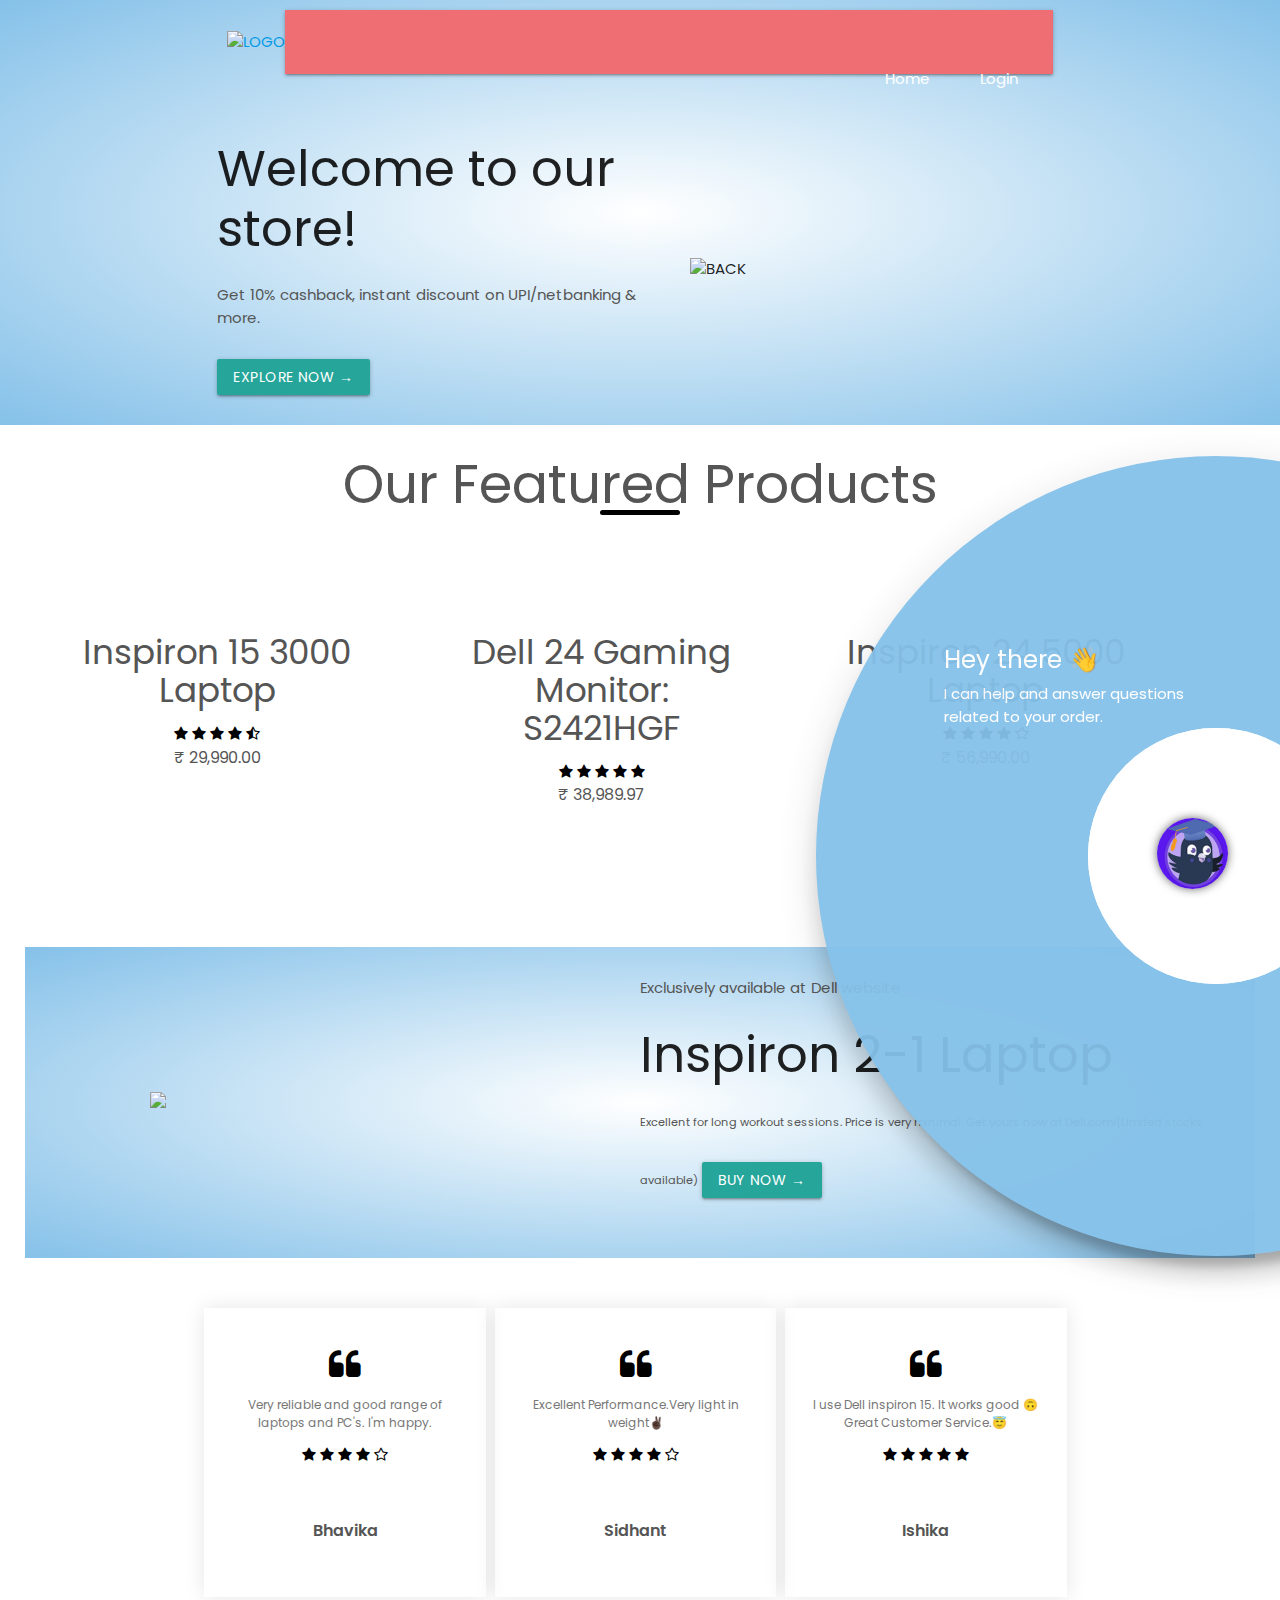
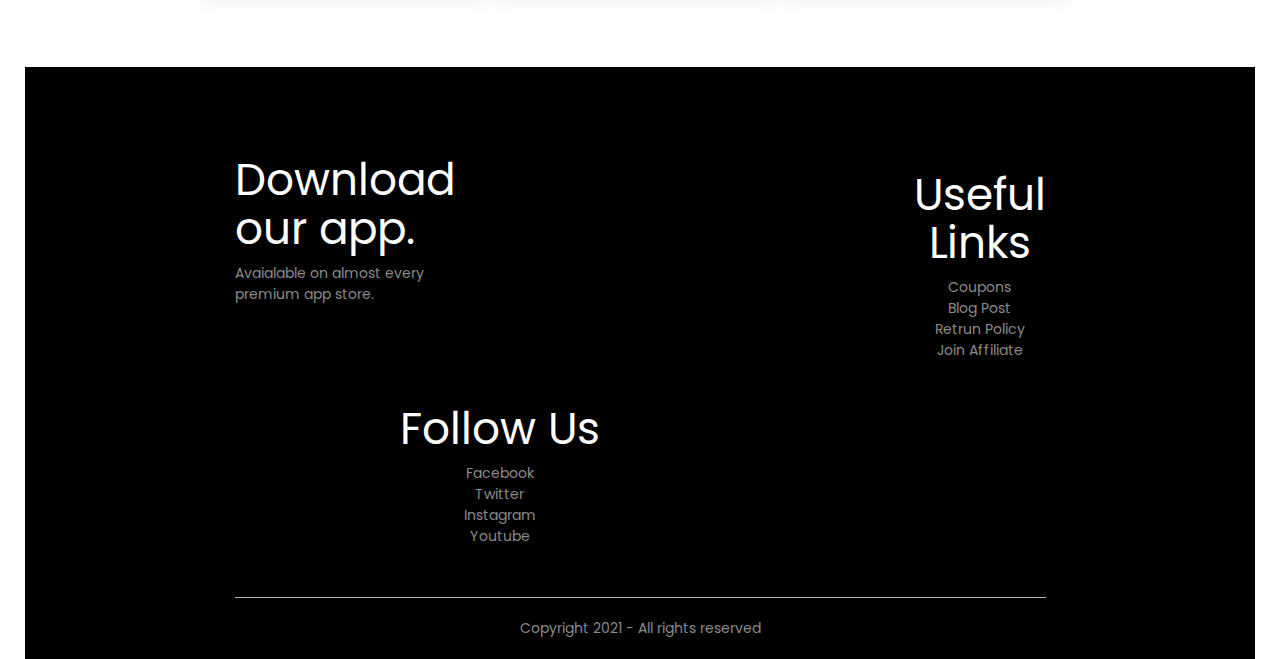
==== index.html @ 02ffc39d "INIT" ====
<!DOCTYPE html>
<html lang="en" dir="ltr">
    <head>
            <meta charset="utf-8">
            <meta name="viewport" content="width=device-width,initial-scale=1.0">
            <title>Home | Dell Enterprises</title>
            <link rel="stylesheet" href="style1.css">
            <link rel="preconnect" href="https://fonts.gstatic.com">
            <link href="https://fonts.googleapis.com/css2?family=Poppins:ital,wght@0,100;0,200;0,400;0,500;1,100&display=swap" rel="stylesheet">
            <link rel="stylesheet" href="https://cdnjs.cloudflare.com/ajax/libs/font-awesome/4.7.0/css/font-awesome.css" integrity="sha512-5A8nwdMOWrSz20fDsjczgUidUBR8liPYU+WymTZP1lmY9G6Oc7HlZv156XqnsgNUzTyMefFTcsFH/tnJE/+xBg==" crossorigin="anonymous" />
            <link rel="shortcut icon" href="images/Dell.png">





            <!--Let browser know website is optimized for mobile-->
    <meta name="viewport" content="width=device-width, initial-scale=1.0" />
    <meta content="text/html;charset=utf-8" http-equiv="Content-Type" />
    <meta content="utf-8" http-equiv="encoding" />

    <!--Import Google Icon Font-->
    <link
      href="https://fonts.googleapis.com/icon?family=Material+Icons"
      rel="stylesheet"
    />
    <link rel="preconnect" href="https://fonts.gstatic.com" />
    <link
      href="https://fonts.googleapis.com/css2?family=Open+Sans&display=swap"
      rel="stylesheet"
    />
    <link
      href="https://fonts.googleapis.com/css?family=Raleway:500&display=swap"
      rel="stylesheet"
    />

    <link rel="preconnect" href="https://fonts.gstatic.com" />
    <link
      href="https://fonts.googleapis.com/css2?family=Roboto:wght@300&display=swap"
      rel="stylesheet"
    />

    <link rel="preconnect" href="https://fonts.gstatic.com" />
    <link
      href="https://fonts.googleapis.com/css2?family=Lato&display=swap"
      rel="stylesheet"
    />

    <!--Import Font Awesome Icon Font-->
    <link
      rel="stylesheet"
      href="https://cdnjs.cloudflare.com/ajax/libs/font-awesome/4.7.0/css/font-awesome.min.css"
      integrity="sha256-eZrrJcwDc/3uDhsdt61sL2oOBY362qM3lon1gyExkL0="
      crossorigin="anonymous"
    />

    <!--Import materialize.css-->
    <link
      rel="stylesheet"
      type="text/css"
      href="static/css/materialize.min.css"
    />

    <!--Main css-->
    <link rel="stylesheet" type="text/css" href="static/css/style.css" />
    <meta name="viewport" content="width=device-width, initial-scale=1" />
  </head>

    </head>
    <body>

        <div class="header">
            <div class="container">
                <div class="navbar">
                    <div class="logo">
                        <a href="index.html">
                            <img src="images/Dell.png" alt="LOGO" width="100px">
                        </a>
                    </div>
                    <nav>
                        <ul id="MenuItems">
                            <li><a href="index.html">Home</a></li>
                            <!-- <li><a href="products.html">Products</a></li>
                            <li><a href="uc.html">About</a></li>
                            <li><a href="uc.html">Contact</a></li> -->
                            <li><a href="account.html">Login</a></li>
                        </ul>
                    </nav>
                  
                    <img src="images/menu.png" alt="" class="menu" onclick="menutoggle()">
                </div>
                <div class="row">
                    <div class="col-2">
                        <h1>Welcome to our store!</h1>
                        <p>Get 10% cashback, instant discount on UPI/netbanking & more.</p>
                        <a href="products.html" class="btn">Explore Now &#8594;</a>
                    </div>
                    <div class="col-2">
                        <img src="images/1.png" alt="BACK">
                    </div>
                </div>
            </div>
        </div>



<!-- featured products -->

    <div class="small-container">
        <h2 class="title">Our Featured Products</h2>
        <div class="row">
            <div id="Powder" class="col-4">
                <a href="product-details.html">
                    <img src="images/lap2.png" alt="">
                    <h4>Inspiron 15 3000 Laptop</h4>
                </a>
                <div class="rating">
                    <i class="fa fa-star"></i>
                    <i class="fa fa-star"></i>
                    <i class="fa fa-star"></i>
                    <i class="fa fa-star"></i>
                    <i class="fa fa-star-half-o"></i>
                </div>
                <p>₹ 29,990.00</p>
            </div>
            <div id="Powder" class="col-4">
                <img src="images/lap1.png" alt="">
                <h4>Dell 24 Gaming Monitor: S2421HGF</h4>
                <div class="rating">
                    <i class="fa fa-star"></i>
                    <i class="fa fa-star"></i>
                    <i class="fa fa-star"></i>
                    <i class="fa fa-star"></i>
                    <i class="fa fa-star"></i>
                </div>
                <p>₹ 38,989.97</p>
            </div>
            <!-- <div class="col-4">
                <img src="images/la33.png" alt="">
                <h4>Fena Detergent Cake</h4>
                <div class="rating">
                    <i class="fa fa-star"></i>
                    <i class="fa fa-star"></i>
                    <i class="fa fa-star"></i>
                    <i class="fa fa-star"></i>
                    <i class="fa fa-star-o"></i>
                </div>
                <p>INR 10Rs/cake</p>
            </div> -->
            <div id="NIP"class="col-4">
                <img src="images/lap4.png" alt="">
                <h4>Inspiron 24 5000 Laptop</h4>
                <div class="rating">
                    <i class="fa fa-star"></i>
                    <i class="fa fa-star"></i>
                    <i class="fa fa-star"></i>
                    <i class="fa fa-star"></i>
                    <i class="fa fa-star-o"></i>
                </div>
                <p>₹ 56,990.00</p>
            </div>
        </div>
    
<!-- Exclusie -->
    <div class="offer">
        <div class="small-container">
            <div class="row">
                <div class="col-2">
                    <img src="images/exclusive.png" class="offer-img">
                </div>
                <div class="col-2">
                    <p>Exclusively available at Dell website</p>
                    <h1>Inspiron 2-1 Laptop</h1>
                    <small>Excellent for long workout sessions. Price is very minimal. Get yours now at Dell.com!(Limited stocks available)</small>
                    <a href="#" class="btn">Buy Now &#8594;</a>
                </div>
            </div>
        </div>
    </div>
    <!-- testimonial -->
    <div class="testimonial">
        <div class="small-container">
            <div class="row">
                <div class="col-3">
                    <i class="fa fa-quote-left"></i>
                    <p>Very reliable and good range of laptops and PC's. I'm happy. </p>
                    <div class="rating">
                        <i class="fa fa-star"></i>
                        <i class="fa fa-star"></i>
                        <i class="fa fa-star"></i>
                        <i class="fa fa-star"></i>
                        <i class="fa fa-star-o"></i>
                    </div>
                    <img src="images/user-1.png" alt="">
                    <h3>Bhavika</h3>
                </div>
                <div class="col-3">
                    <i class="fa fa-quote-left"></i>
                    <p> Excellent Performance.Very light in weight✌🏿</p>
                    <div class="rating">
                        <i class="fa fa-star"></i>
                        <i class="fa fa-star"></i>
                        <i class="fa fa-star"></i>
                        <i class="fa fa-star"></i>
                        <i class="fa fa-star-o"></i>
                    </div>
                    <img src="images/user-2.png" alt="">
                    <h3>Sidhant</h3>
                </div>
                <div class="col-3">
                    <i class="fa fa-quote-left"></i>
                    <p> I use Dell inspiron 15. It works good 🙃Great Customer Service.😇</p>
                    <div class="rating">
                        <i class="fa fa-star"></i>
                        <i class="fa fa-star"></i>
                        <i class="fa fa-star"></i>
                        <i class="fa fa-star"></i>
                        <i class="fa fa-star"></i>
                    </div>
                    <img src="images/user-3.png" alt="">
                    <h3>Ishika</h3>
                </div>
            </div>
        </div>
    </div>


<!-- footer -->

    <div class="footer">
        <div class="container">
            <div class="row">
                <div class="footer-col-1">
                    <h3>Download our app.</h3>
                    <p>Avaialable on almost every premium app store.</p>
                    <div class="app-logo">
                        <img src="images/play-store.png" alt="">
                        <img src="images/app-store.png" alt="">
                    </div>
                </div>
                
                <div class="footer-col-2">
                    <img src="images/logo.png" alt="">
                </div>
                <div class="footer-col-3">
                    <h3>Useful Links</h3>
                    <ul>
                        <li>Coupons</li>
                        <li>Blog Post</li>
                        <li>Retrun Policy</li>
                        <li>Join Affiliate</li>
                    </ul>
                </div>
                <div class="footer-col-4">
                    <h3>Follow Us</h3>
                    <ul>
                        <li>Facebook</li>
                        <li>Twitter</li>
                        <li>Instagram</li>
                        <li>Youtube</li>
                    </ul>
                </div>
           
            </div>
            <hr>
            <p class="copyright">Copyright 2021 - All rights reserved</p>
        </div>
    </div>

<!-- js for toggle menu -->
    <script>
        var MenuItems = document.getElementById("MenuItems")
        MenuItems.style.maxHeight="0px";
        function menutoggle() {
            if(MenuItems.style.maxHeight=="0px")
            {
                MenuItems.style.maxHeight="200px";
            }
            else {
                 MenuItems.style.maxHeight="0px";
            }
        }
    </script>
        
    <script>!(function () {
            let e = document.createElement("script"),
                t = document.head || document.getElementsByTagName("head")[0];
            (e.src =
                "https://cdn.jsdelivr.net/npm/rasa-webchat@latest/lib/index.js"),
                // Replace 1.x.x with the version that you want
                (e.async = !0),
                (e.onload = () => {
                    window.WebChat.default(
                        {
                            intPayload: '/greet',
                            customData: { language: "en" },
                            socketUrl: "http://localhost:5005",
                            // add other props here
                        },
                        null
                    );
                }),
                t.insertBefore(e, t.firstChild);
        })();
    </script>
    <div class="container">
        <!-- Modal for rendering the charts, declare this if you want to render charts, 
           else you remove the modal -->
        <div id="modal1" class="modal">
          <canvas id="modal-chart"></canvas>
        </div>
  
        <!--chatbot widget -->
        <div class="widget">
          <div class="chat_header">
            <!--Add the name of the bot here -->
            <span class="chat_header_title">Sara</span>
            <span class="dropdown-trigger" href="#" data-target="dropdown1">
              <i class="material-icons"> more_vert </i>
            </span>
  
            <!-- Dropdown menu-->
            <ul id="dropdown1" class="dropdown-content">
              <li><a href="#" id="clear">Clear</a></li>
              <li><a href="#" id="restart">Restart</a></li>
              <li><a href="#" id="close">Close</a></li>
            </ul>
          </div>
  
          <!--Chatbot contents goes here -->
          <div class="chats" id="chats">
            <div class="clearfix"></div>
          </div>
  
          <!--keypad for user to type the message -->
          <div class="keypad">
            <textarea
              id="userInput"
              placeholder="Type a message..."
              class="usrInput"
            ></textarea>
            <div id="sendButton">
              <i class="fa fa-paper-plane" aria-hidden="true"></i>
            </div>
          </div>
        </div>
  
        <!--bot profile-->
        <div class="profile_div" id="profile_div">
          <img class="imgProfile" src="static/img/botAvatar.png" />
        </div>
  
        <!-- Bot pop-up intro -->
        <div class="tap-target" data-target="profile_div">
          <div class="tap-target-content">
            <h5 class="white-text">Hey there 👋</h5>
            <p class="white-text">
              I can help and answer questions related to your order.
            </p>
          </div>
        </div>
      </div>
  
      <!--JavaScript at end of body for optimized loading-->
      <script src="https://ajax.googleapis.com/ajax/libs/jquery/3.3.1/jquery.min.js"></script>
      <script
        type="text/javascript"
        src="static/js/lib/materialize.min.js"
      ></script>
      <script src="static/js/lib/uuid.min.js"></script>
      <!--Main Script -->
      <script type="text/javascript" src="static/js/script.js"></script>
  
      <!--Chart.js Script -->
      <script type="text/javascript" src="static/js/lib/chart.min.js"></script>
      <script type="text/javascript" src="static/js/lib/showdown.min.js"></script>

  </body>
</html>
---- style1.css ----
*{
  margin: 0;
  padding: 0;
  box-sizing: border-box;
}
body{
    font-family: 'Poppins', sans-serif !important;
}
.navbar{
  display: flex !important;
  align-items: center !important;
  padding: 10px !important;
}
nav{
  flex: 1 !important;
  text-align: right !important;
}
nav ul{
  display: inline-block;
  list-style-type: none;
}
nav ul li{
    display: inline-block;
    margin-right: 20px;
}
a{
  text-decoration: none;
  color: #555;
}
p{
    color: #555;
}
.container{
    max-width: 1300px;
    margin: auto;
    padding-left: 25px;
    padding-right: 25px;
}
.row{
    display: flex;
    align-items: center;
    flex-wrap: wrap;
    justify-content: space-around;
}
.col-2{
    flex-basis: 50%;
    min-width: 300px;
}
.col-2 img{
    max-width: 100%;
    padding: 10px 0;
    margin: 0 50px;
}
.col-2 h1{
    font-size: 50px;
    line-height: 60px;
    margin: 25px 0;
}
.btn{
    display: inline-block;
    /* background: #ff523b; */
    background: black;
    color: white;
    padding: 8px 30px;
    margin: 30px 0;
    border-radius: 100px;
}
.btn:hover{
    background:darkgrey;
}
.header{
    background: radial-gradient(#fff,#85C1E9 );
}
.header .row{
    margin: 30px 0;
}
.categories{
    margin: 50px 0;
}
.col-3{
    /* display: flex; */
    /* flex-wrap: wrap; */
    flex-basis: 32%;
    min-width: 250px;
    margin-bottom: 20px;
    /* justify-content: space-between; */
    text-align: center;
}
.col-3 img{
    width: 100%;
}
.small-container{
    /* max-width: 1200px; */
    /* margin: auto; */
    padding: 0 25px;
}
.small-container h2{
    
    padding:10px;
}
.col-4{
    /* display: flex; */
    /* flex-wrap: wrap; */
    flex-basis: 25%;
    /* min-width: 250px; */
    margin-bottom: 50px;
    padding: 10px;
    /* justify-content: space-between; */
    text-align: center;
    align-self: baseline;
    transition: transform 0.5s;
    cursor: pointer;
}
#Powder.col-4 img{
    height:200px;
    /* width: 200px; */
    margin-top: 30px;
}
#NIP.col-4 img{
    /* height:200px; */
    width: 200px;
    margin: 30px 0;
}
.title{
    text-align: center;
    margin: 0 auto 20px;
    position: relative;
    line-height: 40px;
    color: #555;
}
.title::after{
    content: '';
    background:black;
    width: 80px;
    height: 5px;
    border-radius: 5px;
    position: absolute;
    bottom: 0;
    left: 50%;
    transform: translateX(-50%);
}
h4{
    color: #555;
    font-weight: normal;
}
.col-4 p{
    font-size: 16px;
}
.rating .fa{
    color: black;
}
.col-4:hover{
    transform: translateY(-10px);
}
/* offer */
.offer{
    background: radial-gradient(#fff,#85C1E9 );
    margin-top: 80px;
    padding: 30px 0;
}
.col-2 .offer-img{
    padding: 50px;
}
small{
    color: #555;
}

/* testimonial */
.testimonial{
    padding: 50px 150px;
}
.testimonial .col-3{
    max-width: 350px;
    text-align: center;
    padding: 40px 20px;
    box-shadow: 0 0 20px 0px rgba(0,0,0,0.1);
    cursor: pointer;
    transition: transform 0.5s;
}
.testimonial .col-3 img{
    width: 50px;
    margin-top: 20px;
    border-radius: 50%;
}
.testimonial .col-3:hover{
    transform: translateY(-10px);
}
.fa.fa-quote-left{
    font-size: 34px;
    color: black;
}
.col-3 p{
    font-size: 12px;
    margin: 12px 0;
    color: #777;
}
.testimonial .col-3 h3{
    font-weight: 600;
    color: #555;
    font-size: 16px;
}
/* brands */
.brands{
    padding: 0 100px;
    margin-bottom: 30px;
}
.col-5{
    width: 160px;
}
.col-5 img{
    margin: auto;
    width: 100%;
    cursor: pointer;
    filter: grayscale(100%);
}
.col-5 img:hover{
    filter: grayscale(0);
}

/* footer */
.footer{
    background:#000;
    color: #8a8a8a;
    font-size: 14px;
    padding: 60px 0 20px;
    display: flex;
    /* flex-basis: auto; */
}
.footer p{
    color: #8a8a8a;
}
.footer h3{
    color: #fff;
    margin-bottom: 10px;
}
.footer-col-1, .footer-col-2, .footer-col-4{
    min-width: 250px;
    margin-bottom: 30px !important;
    
}
.footer-col-1{
     flex-basis:30%;
}
.footer-col-2{
    flex: 1;
    text-align: center !important;
}
.footer-col-2 img{
    width: 200px;
    margin-top: -20px;
}
.footer-col-3,.footer-col-4{
    flex-basis: 12%;
    text-align: center !important;
}
ul{
    padding-left: 3px;
    list-style-type: none;
}
.app-logo{
    margin-top: 20px;
}
.app-logo img{
    width: 100px;
}
.footer hr{
    border: none;
    background: #b5b5b5;
    height: 1px;
    margin: 20px 0;
}
.copyright{
    text-align: center;
}
.menu{
    width: 28px;
    margin-left: 20px;
    display: none;
}

/* all products */
.row-2{
    justify-content: space-between;
    max-width: 1200px;
    margin: 10px auto 20px;
}
select{
     border: 1px solid #ff523b;
}
select:focus{
    outline: none;
}
.page-btn{
    text-align: center;
    /* max-width: 1300px; */
    margin: 0 auto 50px;
}
.page-btn span{
    display: inline-block;
    border: 1px solid #ff523b;
    width: 40px;
    height: 40px;
    text-align: center;
    line-height: 40px;
    cursor: pointer;
}
.page-btn span:hover{
    background:black;
    color: white;
}

/* single product details */

.single-product .col-2 img{
    padding: 0;
}
.single-product .col-2{
    padding: 40px;
}
.single-product h4{
    margin: 20px o;
    font-size: 22px;
    font-weight: bold;
}
.single-product select{
    display: block;
    padding: 10px;
    margin-top: 20px;
}
.single-product input{
    width: 50px;
    height: 40px;
    padding-left: 10px;
    font-size: 20px;
    margin-right: 10px;
    border: 1px solid #ff523b;
}
input:focus{
    outline: none;
}
.single-product .fa{
    color: #ff523b;
    margin-left: 5px;
}
.small-img-row{
    margin-top: 10px;
    display: flex;
    justify-content: center;
}
.small-img-col{
    flex-basis: 30%;
    cursor: pointer;
    align-self:center;
    text-align: center;
}
.small-img-col img{
    margin: 0px;
}

/* cart items */
.small-container-1{
    max-width: 1200px;
    margin: auto;
    padding: 0 25px;
}
.cart-page{
    margin: 50px auto;
}
table{
    width: 100%;
    border-collapse: collapse;
}
.cart-info{
    display: flex;
    flex-wrap: wrap;
}
th{
    text-align: left;
    padding: 5px;
    color: white;
    background: black;
    font-weight: normal;
}
td{
    padding: 10px 5px;
}
td input{
    width: 40px;
    height: 30px;
    padding: 5px;
}
td a{
    color: black;
    font-size: 12px;
}
td img{
    width: 100px;
    height: 100px;
    margin-right: 10px;
}
.total-price{
    display: flex;
    justify-content: flex-end;
}
.total-price table{
    border-top: 3px solid #ff523b;
    width: 100%;
    max-width: 400px;
}
td:last-child{
    text-align: right;
}
th:last-child{
    text-align: right;
}

/* media query for menu */
@media only screen and (max-width:800px){
    nav ul{
        display: block;
        margin-top: 15px;
        position: absolute;
        top: 70px;
        left: 0;
        background: #333;
        width: 100%;
        overflow: hidden;
        transition: max-height 0.5s;
    }
    nav ul li{
        display: block;
        margin-right: 50px;
        margin-top: 10px;
        margin-bottom: 10px;
    }
    nav ul li a{
        color: white;
    }
    .menu{
        display: block;
        cursor: pointer;
    }
}

/* account-page */
.account-page{
    padding: 50px 0;
    background: radial-gradient(#fff,#85C1E9 );
}
.form-container{
    background: white;
    width: 500px;
    height: 400px;
    position: relative;
    text-align: center;
    padding: 20px 0;
    margin: auto;
    box-shadow: 0 0 20px  0px rgba(0,0,0,0.1);
    overflow: hidden;
    align-items: center;
}
.form-container span{
    font-weight: bold;
    padding: 0 10px;
    color: #555;
    cursor: pointer;
    width: 100px;
    display: inline-block;
}
.form-btn{
    display: inline-block;
}

.form-container form{
    max-width: 500px;
    padding: 0 20px;
    position: absolute;
    top: 130px;
    /* transition: transform 1s; */
}
form input{
    width: 100%;
    height: 30px;
    margin: 10px 0;
    padding: 0 10px;
    border: 1px solid #ccc;
}
form .btn{
    width: 100%;
    border: none;
    cursor: pointer;
    margin: 10px 0;
}
form .btn:focus{
    outline: none;
}
#LoginForm{
    left: 0px;
}
/* #RegForm{
    left: 0;
} */
form a{
    font-size: 12px;
}
#Indicator{
    width: 100px;
    border: none;
    background: black;
    height: 3px;
    align-items: center;
   
}

/* media query for <600 menu */
@media only screen and (max-width:600px){
    .row{
        text-align: center;
    }
    .col-2,.col-3,.col-4{
        flex-basis: 100%;
    }
    .single-product .row{
        text-align: left;
    }
    .single-product .col-2{
        padding: 20px 0;
    }
    .single-product h1{
        font-size: 26px;
        line-height: 32px;
    }
    .cart-info p{
        display: none;
    }
    #img{
        margin: auto;
    }
}
---- static/css/style.css ----
body {
  font-family: "Open Sans", sans-serif;
  background-size: cover;
}

/* ============= css related to chats =============== */

.widget {
  display: none;
  width: 350px;
  right: 15px;
  height: 500px;
  bottom: 5%;
  position: fixed;
  background: #fff;
  border-radius: 10px 10px 10px 10px;
  box-shadow: 0 0px 1px 0 rgba(0, 0, 0, 0.16), 0 0px 5px 0 #00000096;
}

.chat_header {
  height: 60px;
  background: #85C1E9;
  border-radius: 10px 10px 0px 0px;
  padding: 5px;
  font-size: 20px;
}

.chat_header_title {
  color: white;
  float: left;
  margin-top: 3%;
  margin-left: 35%;
}

.chats {
  /* display: none; */
  height: 385px;
  padding: 2px;
  border-radius: 1px;
  overflow-y: scroll;
  margin-top: 1px;
  transition: 0.2s;
}

div.chats::-webkit-scrollbar {
  overflow-y: hidden;
  width: 0px;
  /* remove scrollbar space /
    background: transparent;
    / optional: just make scrollbar invisible */
}

.clearfix {
  margin-top: 2px;
  margin-bottom: 2px;
}

.botAvatar {
  border-radius: 50%;
  width: 1.5em;
  height: 1.5em;
  float: left;
  margin-left: 5px;
  /* border: 2px solid  #060DCF ; */
}

.botMsg {
  float: left;
  margin-top: 5px;
  background: #e3e7ee;
  color: black;
  /* box-shadow: 2px 3px 9px 0px #9a82842e; */
  margin-left: 0.5em;
  padding: 10px;
  border-radius: 1.5em;
  max-width: 60%;
  min-width: 25%;
  font-size: 13px;
  word-wrap: break-word;
  border-radius: 5px 20px 20px 20px;
}

div.chats > pre {
  font-family: monospace, monospace;
  font-size: 1em;
  margin: 0 !important;
  /* display: inline !important; */
  white-space: initial !important;
}
div.chats > ul:not(.browser-default) {
  padding-left: 1em;
}
div.chats > ul:not(.browser-default) > li {
  list-style-type: initial;
}

div.chats > span.botMsg > ol {
  padding-left: 1em;
}
textarea {
  box-shadow: none;
  resize: none;
  outline: none;
  overflow: hidden;
  font-family: Lato;
}

textarea::-webkit-input-placeholder {
  font-family: Lato;
}

textarea-webkit-scrollbar {
  width: 0 !important;
}

.userMsg {
  animation: animateElement linear 0.2s;
  animation-iteration-count: 1;
  margin-top: 5px;
  word-wrap: break-word;
  padding: 10px;
  float: right;
  margin-right: 0.5em;
  background: #85C1E9;
  color: white;
  margin-bottom: 0.15em;
  font-size: 13px;
  max-width: 65%;
  min-width: 15%;
  border-radius: 20px 5px 20px 20px;
  /* box-shadow: 0px 2px 5px 0px #9a828454; */
}

blockquote {
  margin: 20px 0;
  padding-left: 1.5rem;
  /* border-left: 5px solid #ee6e73; */
  margin-block-start: 0 !important;
  margin-block-end: 0 !important;
  margin-inline-start: 0 !important;
  margin-inline-end: 0 !important;
}

.userAvatar {
  animation: animateElement linear 0.3s;
  animation-iteration-count: 1;
  border-radius: 50%;
  width: 1.5em;
  height: 1.5em;
  float: right;
  margin-right: 5px;
  /* border: 2px solid  #060DCF ; */
}

.usrInput {
  padding: 0.5em;
  width: 80%;
  margin-left: 4%;
  border: 0;
  padding-left: 15px;
  height: 40px;
}

.keypad {
  /* display: none;  */
  background: white;
  height: 50px;
  position: absolute;
  bottom: 0px;
  width: 100%;
  padding: 5px;
  border-radius: 0px 0px 10px 10px;
  border-top: 1px solid #e3e7ee;
}

#sendButton {
  height: 20px;
  width: 20px;
  border-radius: 50%;
  display: inline-block;
  /* float: right; */
  margin-right: 30px;
  text-align: center;
  padding: 5px;
  font-size: 20px;
  cursor: pointer;
  color: #85C1E9;
}

.imgProfile {
  box-shadow: 0 0px 1px 0 rgba(0, 0, 0, 0.16), 0 0px 10px 0 #00000096;
  border-radius: 50px;
  width: 60%;
}

.profile_div {
  /* display: none; */
  position: fixed;
  padding: 5px;
  width: 10%;
  bottom: 0;
  right: 0;
  cursor: pointer;
}

/* css for dropdown menu of the bot */

#close,
#restart,
#clear {
  cursor: pointer;
}

.dropdown-trigger {
  cursor: pointer;
  color: white;
  margin-right: 5px;
  float: right;
  margin-top: 3%;
}

.dropdown-content li > a,
.dropdown-content li > span {
  color: #85C1E9;
}

@keyframes animateElement {
  0% {
    opacity: 0;
    transform: translate(0px, 10px);
  }
  100% {
    opacity: 1;
    transform: translate(0px, 0px);
  }
}

/*========== css related to chats elements============= */

/* css for card details of carousel cards */

.content {
  transition: 0.2s;
  display: none;
  width: 350px;
  right: 15px;
  height: 500px;
  bottom: 5%;
  position: fixed;
  background: white;
  border-radius: 10px 10px 10px 10px;
  box-shadow: 0px 2px 10px 1px #b5b5b5;
}

.content_header {
  object-fit: cover;
  width: 100%;
  height: 40%;
  border-radius: 10px 10px 0px 0px;
}

.content_data {
  overflow-y: scroll;
  height: 70%;
  position: absolute;
  left: 0px;
  width: 100%;
  top: 30%;
  z-index: 1000;
  border-radius: 10px;
  background: white;
  padding: 5px;
  box-shadow: 0px -1px 20px 3px #9c9393ba;
}

.content_title {
  color: black;
  font-weight: 600;
  word-wrap: break-word;
  padding-left: 5px;
  font-size: 1.2em;
  width: 80%;
  border-radius: 0.28571429rem;
}

.votes {
  font-size: 12px;
  color: lightslategray;
}

.ratings {
  margin-top: 5px;
  background: #9acd32;
  padding: 5px;
  color: white;
  border-radius: 5px;
}

.user_ratings {
  border-radius: 0.28571429rem;
  color: #fff;
  font-weight: 600;
  font-size: 15px;
}

.total_ratings {
  font-size: 12px;
  opacity: 0.5;
  margin-left: 5px;
}

.content_data > .row .col {
  padding: 5px;
}

.metadata_1,
.metadata_2,
.metadata_3,
.metadata_4,
.row {
  margin-bottom: 0px;
}

.metadata_1 {
  color: lightslategrey;
  padding: 5px;
}

.order,
#closeContents {
  color: #85C1E9;
}

.metadata_2,
.metadata_3,
.metadata_4,
.metadata_5,
.metadata_6 {
  color: lightslategrey;
  padding: 5px;
}

.average_cost,
.timings,
.location,
.cuisines {
  width: 70%;
  float: right;
  margin-right: 25%;
}

.fa .fa-user-o {
  font-size: 15px;
}

.stars-outer {
  display: inline-block;
  position: relative;
  font-family: FontAwesome;
}

.stars-outer::before {
  content: "\f006 \f006 \f006 \f006 \f006";
}

.stars-inner {
  position: absolute;
  top: 0;
  left: 0;
  white-space: nowrap;
  overflow: hidden;
  width: 0;
}

.stars-inner::before {
  content: "\f005 \f005 \f005 \f005 \f005";
  color: #f8ce0b;
}

div.content::-webkit-scrollbar {
  width: 0 !important;
}

div.content_data::-webkit-scrollbar {
  overflow-y: hidden;
  width: 0px;
  /* remove scrollbar space /
    background: transparent;
    / optional: just make scrollbar invisible */
}

/* css for single card */

.singleCard {
  padding-left: 10%;
  padding-right: 10px;
}

/* css for image card */

.imgcard {
  object-fit: cover;
  width: 80%;
  height: 50%;
  border-radius: 10px;
  margin-left: 1%;
}

/* css for markdown images */

.imgcard_mrkdwn {
  width: 80%;
  border-radius: 10px;
  margin-left: 1%;
}

/* css for suggestions buttons */

.suggestions {
  padding: 5px;
  width: 80%;
  border-radius: 10px;
  background: #ffffff;
  box-shadow: 2px 5px 5px 1px #dbdade;
}

.menuTitle {
  padding: 5px;
  margin-top: 5px;
  margin-bottom: 5px;
}

.menu {
  padding: 5px;
}

.menuChips {
  display: block;
  background:#85C1E9;
  color: #fff;
  text-align: center;
  padding: 5px;
  margin-bottom: 5px;
  cursor: pointer;
  border-radius: 15px;
  font-size: 14px;
  word-wrap: break-word;
}

/* cards carousels */

.cards {
  display: none;
  position: relative;
  max-width: 300px;
}

.cards_scroller {
  overflow-x: scroll;
  overflow-y: hidden;
  display: flex;
  height: 210px;
  width: 300px;
  transition: width 0.5s ease;
  margin-left: 5px;
  /* Enable Safari touch scrolling physics which is needed for scroll snap */
  -webkit-overflow-scrolling: touch;
}

.cards_scroller img {
  border-radius: 10px;
}

.cards div.note {
  position: absolute;
  /* vertically align center */
  top: 50%;
  transform: translateY(-50%);
  left: 0;
  right: 0;
  background: rgba(0, 0, 0, 0.6);
  padding: 20px;
  position: absolute;
  font-size: 4em;
  color: white;
}

.cards .arrow {
  position: absolute;
  top: 50%;
  transform: translateY(-50%);
  height: 30px;
  width: 30px;
  border-radius: 2px;
  background-position: 50% 50%;
  background-repeat: no-repeat;
  z-index: 1;
}

.cards .arrow.next {
  display: none;
  font-size: 2em;
  color: #ffffff;
  right: 10px;
}

.cards .arrow.prev {
  display: none;
  font-size: 2em;
  color: #ffffff;
  left: 10px;
}

.cards_scroller::-webkit-scrollbar {
  width: 0 !important;
}

.cards_scroller > div.carousel_cards {
  margin: 5px;
  scroll-snap-align: center;
  position: relative;
  scroll-behavior: smooth;
}

.cards_scroller div.carousel_cards {
  min-width: 50%;
  min-height: 70%;
  background: #b5b5b5;
  border-radius: 10px;
}

/* @-webkit-keyframes fadeInLeft {
  from {
    opacity: 0;
    -webkit-transform: translatex(-10px);
    -moz-transform: translatex(-10px);
    -o-transform: translatex(-10px);
    transform: translatex(-10px);
  }
  to {
    opacity: 1;
    -webkit-transform: translatex(0);
    -moz-transform: translatex(0);
    -o-transform: translatex(0);
    transform: translatex(0);
  }
}

.in-left {
  -webkit-animation-name: fadeInLeft;
  -moz-animation-name: fadeInLeft;
  -o-animation-name: fadeInLeft;
  animation-name: fadeInLeft;
  -webkit-animation-fill-mode: both;
  -moz-animation-fill-mode: both;
  -o-animation-fill-mode: both;
  animation-fill-mode: both;
  -webkit-animation-duration: 0.8s;
  -moz-animation-duration: 0.8s;
  -o-animation-duration: 0.8s;
  animation-duration: 0.8s;
  -webkit-animation-delay: 0.8s;
  -moz-animation-delay: 0.8s;
  -o-animation-duration: 0.8s;
  animation-delay: 0.8s;
}

/* css for cards within the cards carousels */

.cardBackgroundImage {
  width: 100%;
  border-radius: 5px;
  height: 100%;
  position: absolute;
  object-fit: cover;
}

.cardFooter {
  background: rgba(56, 53, 60, 0.86);
  border-radius: 0px 0px 5px 5px;
  position: absolute;
  z-index: 3;
  color: white;
  bottom: 0;
  width: 100%;
  height: 30%;
  word-wrap: break-word;
  padding: 1px;
}

.cardTitle {
  overflow: hidden;
  white-space: nowrap;
  text-overflow: ellipsis;
  width: 90%;
  /* height: 40%; */
  display: inline-block;
  margin-bottom: 1px;
  font-size: 15px;
  /* font-weight: 600; */
  padding: 5px;
  /* color:#060dcfc7; */
  color: #ffffff;
  cursor: pointer;
}

.cardDescription {
  padding: 5px;
  font-size: 13px;
  color: white;
  line-height: 15px;
}

/*css for dropDown messages*/

.dropDownMsg {
  float: left;
  margin-top: 5px;
  background: white;
  color: black;
  box-shadow: 2px 3px 9px 0px #9a82842e;
  margin-left: 0.5em;
  padding: 10px;
  border-radius: 1.5em;
  max-width: 60%;
  min-width: 25%;
  font-size: 13px;
  word-wrap: break-word;
}

.dropDownMsg > select {
  border: 0px solid #f2f2f2;
}

/* css for quick replies */

.quickReplies {
  padding: 5px;
  position: relative;
  width: 100%;
  overflow-x: scroll;
  overflow-y: hidden;
  white-space: nowrap;
  transition: all 0.2s;
  transform: scale(0.98);
  will-change: transform;
  user-select: none;
  cursor: pointer;
  scroll-behavior: smooth;
}

.quickReplies::-webkit-scrollbar {
  width: 0 !important;
}

.quickReplies.active {
  cursor: grabbing;
  cursor: -webkit-grabbing;
  transform: scale(1);
}

.chip {
  background-color: white;
  border: 1px solid #85C1E9;
  color: #85C1E9;
  font-weight: bolder;
  text-align: center;
}

.chip:hover {
  background-color: #85C1E9;
  color: white;
}

/* css for charts */

#expand:hover {
  font-size: 18px;
}

#expand {
  position: absolute;
  right: 10px;
  top: 10px;
}

.modal {
  height: 60%;
  border-radius: 10px;
}

.chart-container {
  position: relative;
  margin: auto;
  height: 25vh;
  width: 90%;
  border-radius: 10px 10px 10px 10px;
  margin-left: 5%;
  background: white;
  box-shadow: 2px 3px 9px 0px #9a82847a;
  margin-top: 5px;
}

/* css for collapsible */

.collapsible {
  margin-top: 5px;
  margin-left: 5%;
  max-width: 60%;
  min-width: 25%;
  font-size: 13px;
  word-wrap: break-word;
  border-radius: 20px;
  background: white;
}

.collapsible-body {
  padding: 15px;
}

.collapsible-header {
  font-weight: bold;
  color: #85C1E9;
}

ul.collapsible > li:first-child .collapsible-header {
  border-radius: 20px 20px 0px 0px;
}

ul.collapsible > li:last-child .collapsible-header {
  color: #85C1E9;
  border-radius: 0px 0px 20px 20px;
}

ul.collapsible > li:last-child .collapsible-body {
  border-bottom: none;
}

.collapsible-header {
  padding: 10px;
}

/* css for botTyping */

.botTyping {
  float: left;
  margin-top: 5px;
  background: #e3e7ee;
  color: #000000;
  /* box-shadow: 2px 3px 9px 0px #9a82847a; */
  margin-left: 0.5em;
  padding: 15px;
  border-radius: 5px 20px 20px 20px;
  max-width: 60%;
  min-width: 20%;
  word-wrap: break-word;
  border-radius: 5px 20px 20px 20px;
}

.botTyping > div {
  width: 10px;
  height: 10px;
  background-color: #85C1E9;
  border-radius: 100%;
  display: inline-block;
  -webkit-animation: sk-bouncedelay 1.4s infinite ease-in-out both;
  animation: sk-bouncedelay 1.4s infinite ease-in-out both;
  margin-right: 5px;
}

.botTyping .bounce1 {
  -webkit-animation-delay: -0.32s;
  animation-delay: -0.32s;
}

.botTyping .bounce2 {
  -webkit-animation-delay: -0.16s;
  animation-delay: -0.16s;
}

@-webkit-keyframes sk-bouncedelay {
  0%,
  80%,
  100% {
    -webkit-transform: scale(0);
  }
  40% {
    -webkit-transform: scale(1);
  }
}

@keyframes sk-bouncedelay {
  0%,
  80%,
  100% {
    -webkit-transform: scale(0);
    transform: scale(0);
  }
  40% {
    -webkit-transform: scale(1);
    transform: scale(1);
  }
}

input:focus {
  outline: none;
}

video:focus {
  outline: none;
}

.video-container iframe,
.video-container object,
.video-container embed {
  position: absolute;
  top: 0;
  left: 0;
  width: 90%;
  height: 100%;
  margin-left: 5%;
  border-radius: 10px;
  border-style: none;
}

/* Bot pop-up intro */

.tap-target {
  color: #fff;
  background:#85C1E9;
}

.pdf_attachment {
  border: 0.5px solid #00000014;
  width: 60%;
  height: 14%;
  border-radius: 10px;
  margin-left: 10%;
  box-shadow: 2px 3px 9px 0px #9a82842e;
}

.pdf_icon {
  border-radius: 10px 0px 0px 10px;
  height: 100%;
  font-size: 25px;
  padding: 7% !important;
  background-color: #85C1E9;
  color: white;
}

.pdf_link {
  padding: 5% !important;
  white-space: nowrap;
  overflow: hidden;
  text-overflow: ellipsis;
}

.pdf_link a {
  color: #85C1E9;
}
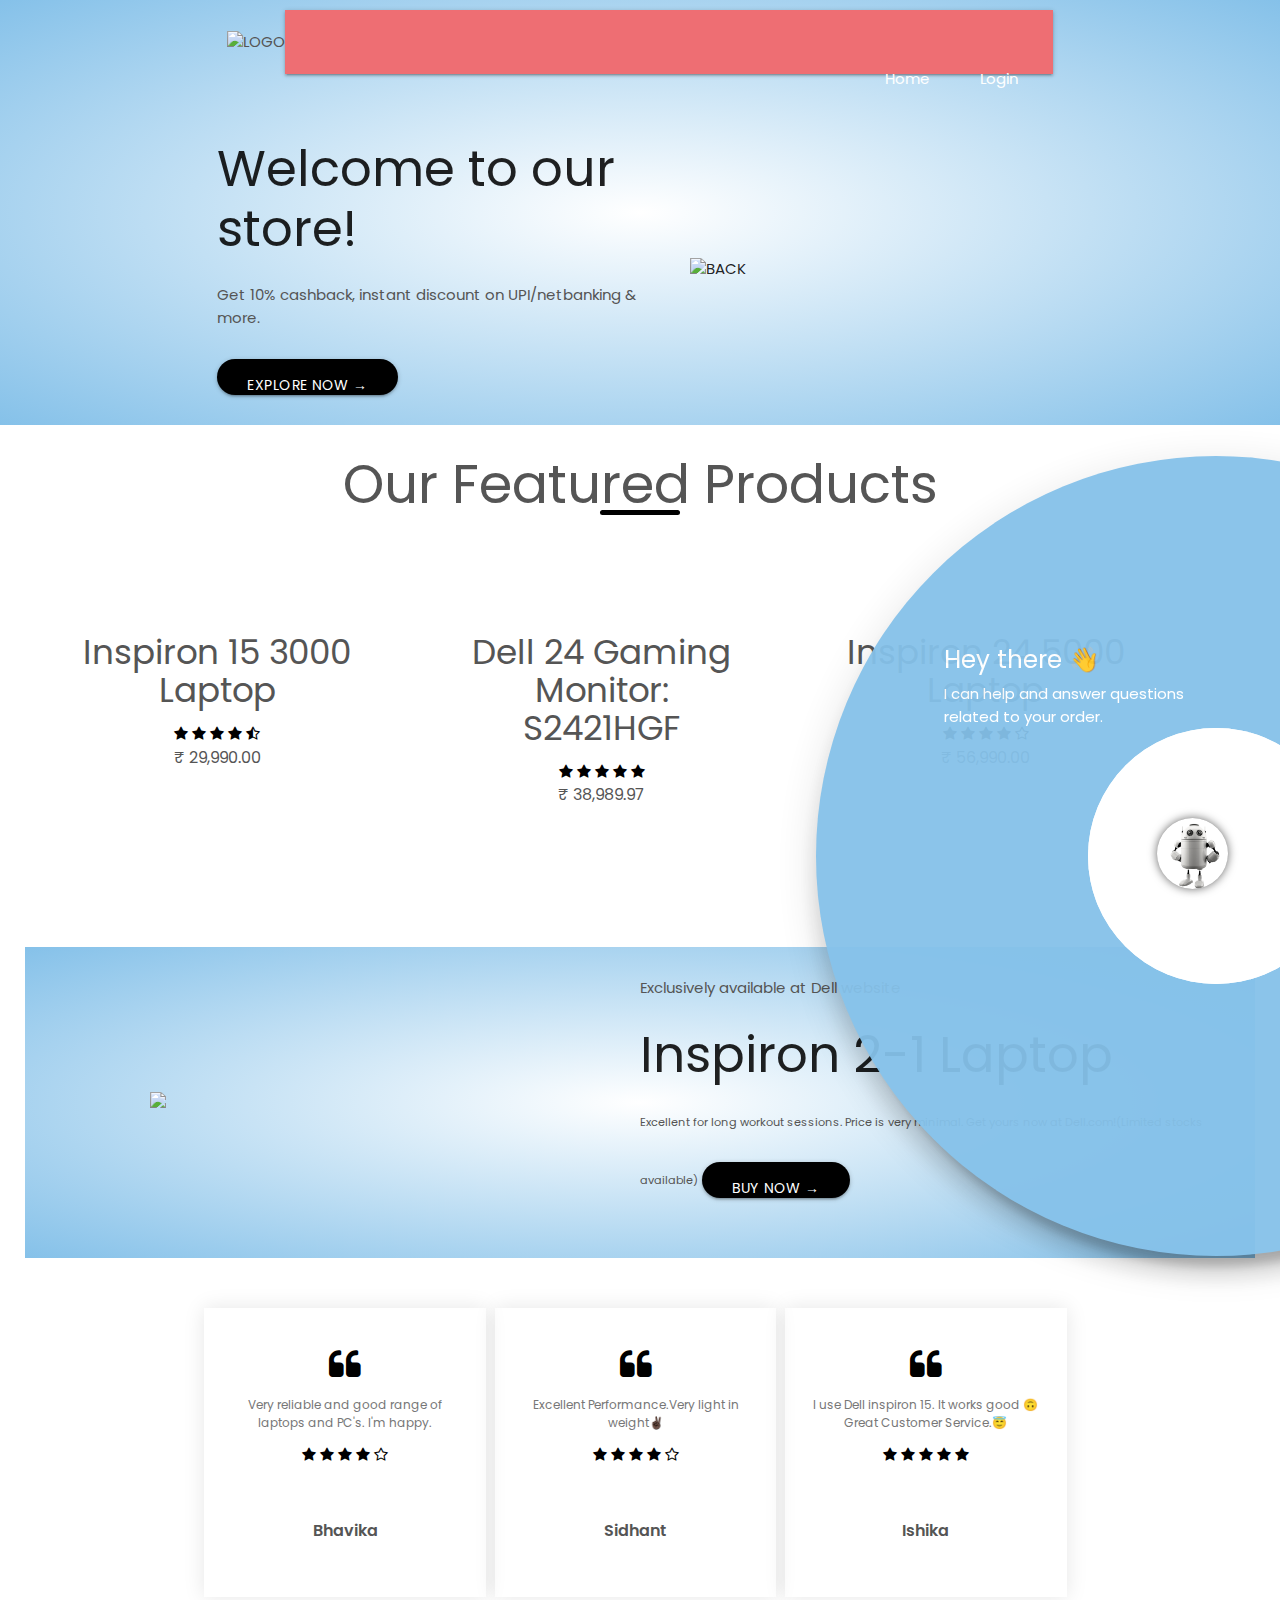
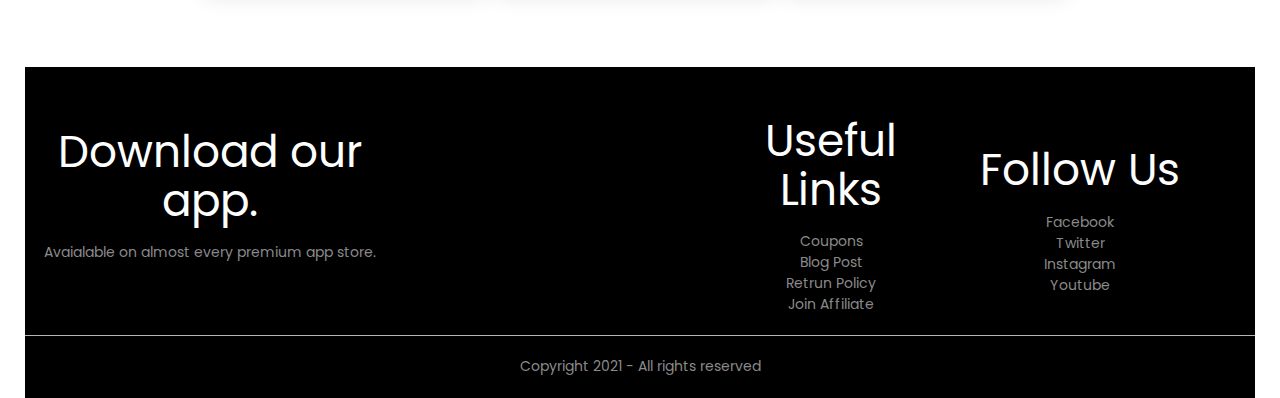
==== commit 60dd306a: "3rd Commit" ====
--- a/index.html
+++ b/index.html
@@ -4,7 +4,23 @@
             <meta charset="utf-8">
             <meta name="viewport" content="width=device-width,initial-scale=1.0">
             <title>Home | Dell Enterprises</title>
-            <link rel="stylesheet" href="style1.css">
+            <style>
+          .footer .container{
+              display: inline;
+              margin-top: 20px;
+          }
+          .footer-col-1{
+              text-align: center;
+          }
+              
+
+          .footer-col-4{
+            margin-top: 10px;
+          }
+
+  
+            </style>
+            <!-- <link rel="stylesheet" href="style1.css"> -->
             <link rel="preconnect" href="https://fonts.gstatic.com">
             <link href="https://fonts.googleapis.com/css2?family=Poppins:ital,wght@0,100;0,200;0,400;0,500;1,100&display=swap" rel="stylesheet">
             <link rel="stylesheet" href="https://cdnjs.cloudflare.com/ajax/libs/font-awesome/4.7.0/css/font-awesome.css" integrity="sha512-5A8nwdMOWrSz20fDsjczgUidUBR8liPYU+WymTZP1lmY9G6Oc7HlZv156XqnsgNUzTyMefFTcsFH/tnJE/+xBg==" crossorigin="anonymous" />
@@ -64,7 +80,7 @@
     <!--Main css-->
     <link rel="stylesheet" type="text/css" href="static/css/style.css" />
     <meta name="viewport" content="width=device-width, initial-scale=1" />
-  </head>
+    <link rel="stylesheet" href="style1.css">
 
     </head>
     <body>
--- a/style1.css
+++ b/style1.css
@@ -2,6 +2,7 @@
   margin: 0;
   padding: 0;
   box-sizing: border-box;
+  margin-top: 0cm;
 }
 body{
     font-family: 'Poppins', sans-serif !important;
@@ -59,11 +60,16 @@
 .btn{
     display: inline-block;
     /* background: #ff523b; */
-    background: black;
+    background:black;
     color: white;
     padding: 8px 30px;
+    /* padding: 8px; */
     margin: 30px 0;
     border-radius: 100px;
+    align-items: center !important;
+}
+.btn p{
+    text-align: center;
 }
 .btn:hover{
     background:darkgrey;
@@ -219,23 +225,27 @@
 
 /* footer */
 .footer{
+    /* margin-top:10px; */
+  
     background:#000;
     color: #8a8a8a;
     font-size: 14px;
-    padding: 60px 0 20px;
-    display: flex;
+    padding: 0;
+    /* padding: 60px 0 20px; */
+    /* display: flex; */
     /* flex-basis: auto; */
 }
 .footer p{
     color: #8a8a8a;
+    max-width: 100%;
 }
 .footer h3{
     color: #fff;
-    margin-bottom: 10px;
+    /* margin-bottom: 10px; */
 }
 .footer-col-1, .footer-col-2, .footer-col-4{
-    min-width: 250px;
-    margin-bottom: 30px !important;
+    min-width: 350px;
+    /* margin-bottom: 30px !important; */
     
 }
 .footer-col-1{
@@ -252,6 +262,7 @@
 .footer-col-3,.footer-col-4{
     flex-basis: 12%;
     text-align: center !important;
+
 }
 ul{
     padding-left: 3px;
--- a/static/css/style.css
+++ b/static/css/style.css
@@ -1,5 +1,6 @@
 body {
-  font-family: "Open Sans", sans-serif;
+  /* font-family: "Open Sans", sans-serif; */
+  font-family: 'Poppins', sans-serif;
   background-size: cover;
 }
 
@@ -180,11 +181,13 @@
   display: inline-block;
   /* float: right; */
   margin-right: 30px;
+  /* margin-bottom: 10px; */
   text-align: center;
   padding: 5px;
   font-size: 20px;
   cursor: pointer;
   color: #85C1E9;
+  /* align-items: center; */
 }
 
 .imgProfile {
--- a/style1.css
+++ b/style1.css
@@ -2,6 +2,7 @@
   margin: 0;
   padding: 0;
   box-sizing: border-box;
+  margin-top: 0cm;
 }
 body{
     font-family: 'Poppins', sans-serif !important;
@@ -59,11 +60,16 @@
 .btn{
     display: inline-block;
     /* background: #ff523b; */
-    background: black;
+    background:black;
     color: white;
     padding: 8px 30px;
+    /* padding: 8px; */
     margin: 30px 0;
     border-radius: 100px;
+    align-items: center !important;
+}
+.btn p{
+    text-align: center;
 }
 .btn:hover{
     background:darkgrey;
@@ -219,23 +225,27 @@
 
 /* footer */
 .footer{
+    /* margin-top:10px; */
+  
     background:#000;
     color: #8a8a8a;
     font-size: 14px;
-    padding: 60px 0 20px;
-    display: flex;
+    padding: 0;
+    /* padding: 60px 0 20px; */
+    /* display: flex; */
     /* flex-basis: auto; */
 }
 .footer p{
     color: #8a8a8a;
+    max-width: 100%;
 }
 .footer h3{
     color: #fff;
-    margin-bottom: 10px;
+    /* margin-bottom: 10px; */
 }
 .footer-col-1, .footer-col-2, .footer-col-4{
-    min-width: 250px;
-    margin-bottom: 30px !important;
+    min-width: 350px;
+    /* margin-bottom: 30px !important; */
     
 }
 .footer-col-1{
@@ -252,6 +262,7 @@
 .footer-col-3,.footer-col-4{
     flex-basis: 12%;
     text-align: center !important;
+
 }
 ul{
     padding-left: 3px;
